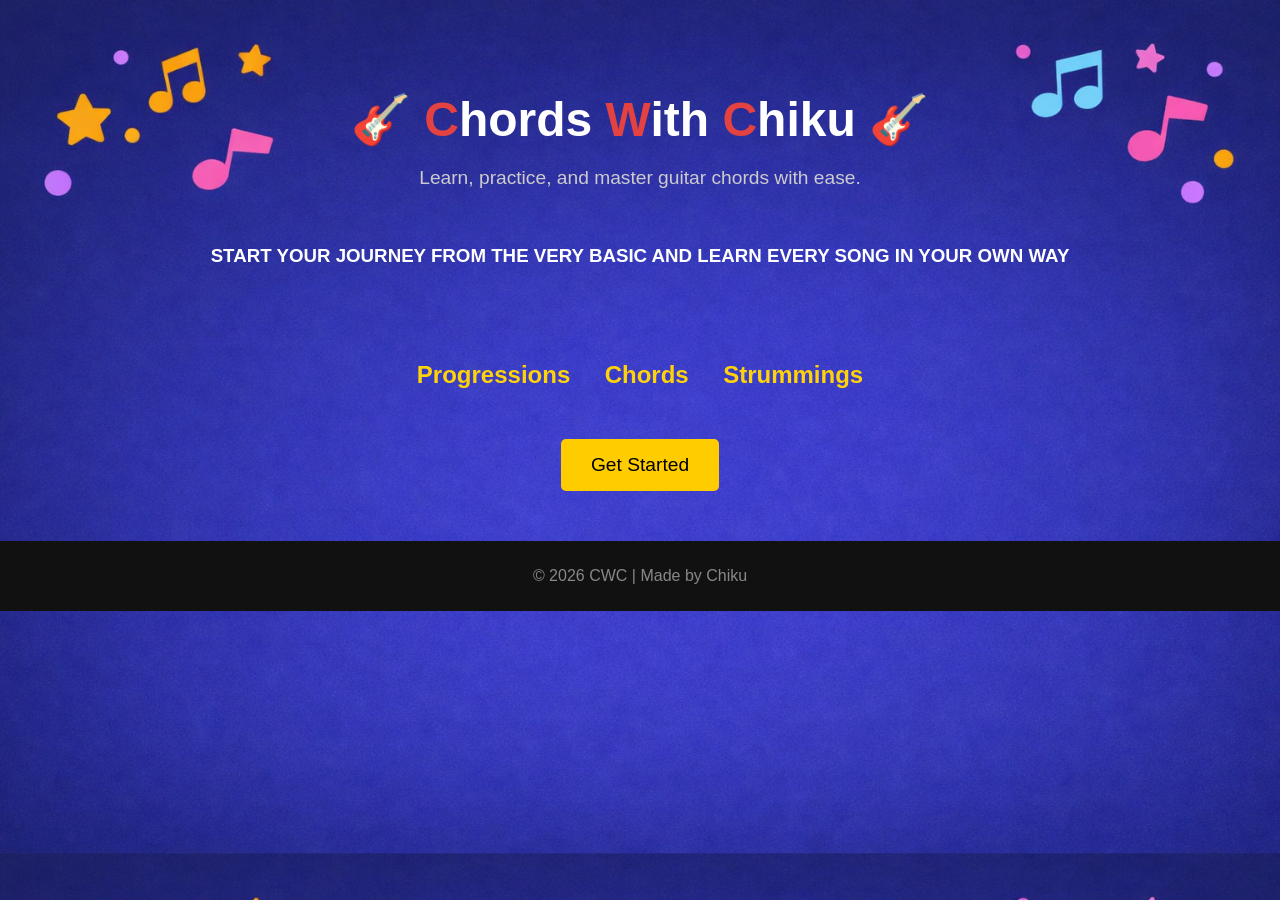
==== index.html @ b46c6559 "changed the index file name and home nav" ====
<!DOCTYPE html>
<html lang="en">
<head>
  <meta charset="UTF-8">
  <meta name="viewport" content="width=device-width, initial-scale=1.0">
  <title>CWC</title>
  <link rel="stylesheet" href="gc.css">
  
</head>
<body>
  <header>
    <h1>🎸 <strong >C</strong>hords <strong>W</strong>ith <strong>C</strong>hiku 🎸</h1>
    <p>Learn, practice, and master guitar chords with ease.</p> <br>
    <h3> START YOUR JOURNEY FROM THE VERY BASIC AND LEARN EVERY SONG IN YOUR OWN WAY</h3>
  </header>

  <nav>
    <a href="progressions.html">Progressions</a>
    <a href="chords.html">Chords</a>
    <a href="strummings.html">Strummings</a>
  </nav>

  <div class="cta">
    <button onclick="window.location.href='songs.html'"> Get Started </button>
    
  </div>

  <footer>
    <p>&copy; 2026 CWC | Made by Chiku</p>
  </footer>
</body>
</html>
---- gc.css ----
body {
  font-family: Arial, sans-serif;
  margin: 0;
  padding: 0;
  background: linear-gradient(135deg, #1e1e2f, #3a3a5a);
  color: #fff;
  background-image: url('Copilot_20260701_133014.png');
  background-size: cover;
  cursor: url('guitar-292749af-32.cur'),0 0 auto;
}

header {
  text-align: center;
  padding: 60px 20px;
}

header h1 {
  font-size: 3em;
  margin-bottom: 10px;
}

header p {
  font-size: 1.2em;
  color: #ccc;
}

nav {
  text-align: center;
  margin: 15px 0;
}

nav a {
    font-size: 1.5em;
  text-decoration:none;
  color: #ffd20a;
  margin: 0 15px;
  font-weight: bold;
}
 
nav a:hover {
  
  text-shadow: 0 0 10px #000000;
}

.cta {
  text-align: center;
  margin: 50px 0;
}

.cta button {
  background: #ffcc00;
  border: none;
  padding: 15px 30px;
  font-size: 1.2em;
  cursor: pointer;
  border-radius: 5px;
  transition: 0.3s;
}

.cta button:hover {
  
  background: linear-gradient(45deg, #b2b20a, #39ff14, #ffff00);
  box-shadow: 0 0 15px #39ff14;
  transition: 0.4s ease;



}

footer {
  text-align: center;
  padding: 10px;
  background: #111;
  color: #888;
  position: relative;
  margin-top: auto;
  bottom: 0;
}
strong {
  color: #e44141;
}

button {
    font-family: 'verdana', sans-serif;
}


* {
  cursor: url('https://cdn.cursors-4u.net/previews/guitar-8c8d8850-32.webp') 32 32, auto !important;
}
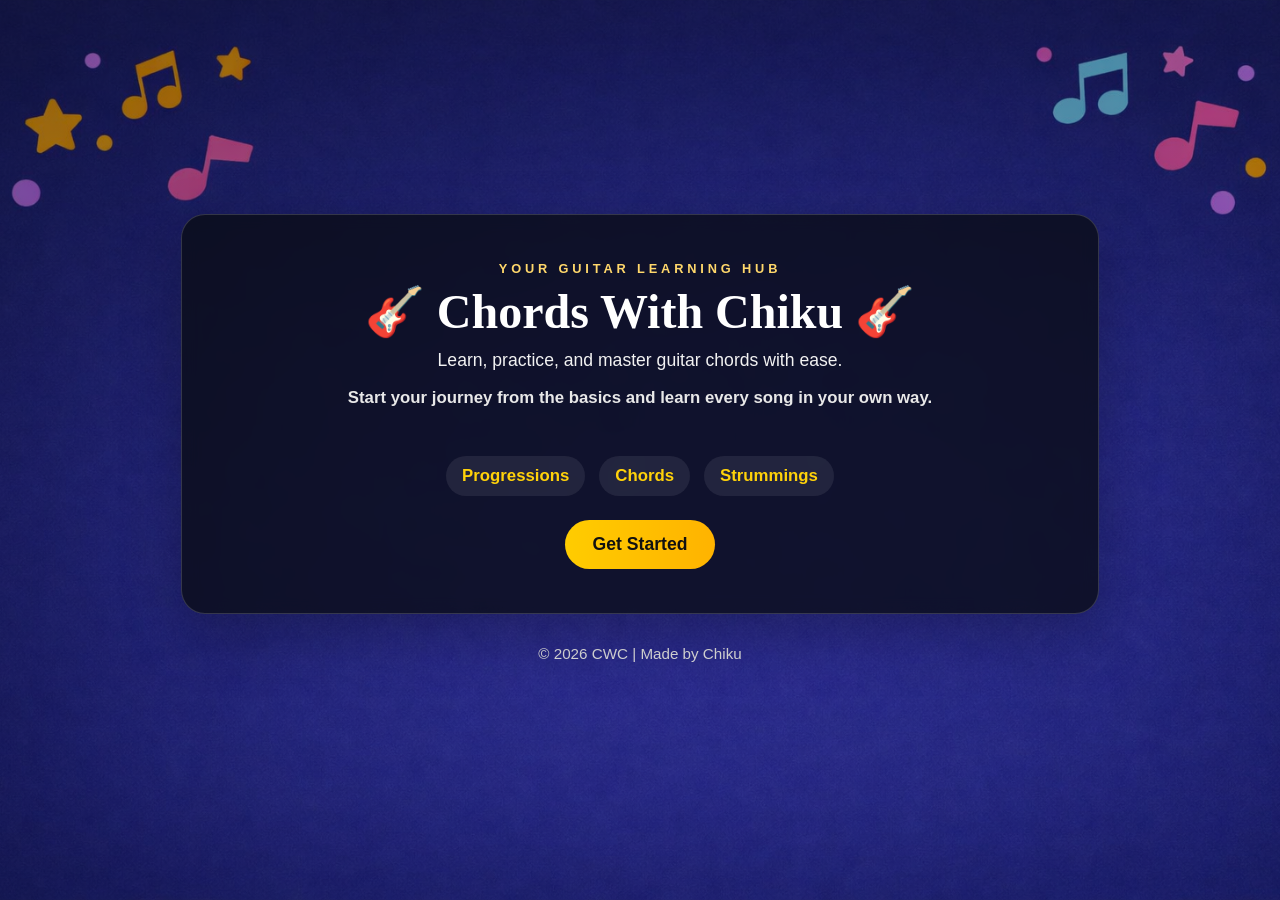
==== commit 97ca5227: "changed the styling in the whole web" ====
--- a/index.html
+++ b/index.html
@@ -8,25 +8,28 @@
   
 </head>
 <body>
-  <header>
-    <h1>🎸 <strong >C</strong>hords <strong>W</strong>ith <strong>C</strong>hiku 🎸</h1>
-    <p>Learn, practice, and master guitar chords with ease.</p> <br>
-    <h3> START YOUR JOURNEY FROM THE VERY BASIC AND LEARN EVERY SONG IN YOUR OWN WAY</h3>
-  </header>
+  <div class="hero-card">
+    <header>
+      <p class="eyebrow">Your guitar learning hub</p>
+      <h1>🎸 Chords With Chiku 🎸</h1>
+      <p class="lead">Learn, practice, and master guitar chords with ease.</p>
+      <h3>Start your journey from the basics and learn every song in your own way.</h3>
+    </header>
 
-  <nav>
-    <a href="progressions.html">Progressions</a>
-    <a href="chords.html">Chords</a>
-    <a href="strummings.html">Strummings</a>
-  </nav>
+    <nav>
+      <a href="progressions.html">Progressions</a>
+      <a href="chords.html">Chords</a>
+      <a href="strummings.html">Strummings</a>
+    </nav>
 
-  <div class="cta">
-    <button onclick="window.location.href='songs.html'"> Get Started </button>
-    
+    <div class="cta">
+      <button onclick="window.location.href='songs.html'">Get Started</button>
+    </div>
   </div>
 
   <footer>
     <p>&copy; 2026 CWC | Made by Chiku</p>
   </footer>
+  <script src="theme.js"></script>
 </body>
 </html>
--- a/gc.css
+++ b/gc.css
@@ -2,86 +2,171 @@
   font-family: Arial, sans-serif;
   margin: 0;
   padding: 0;
-  background: linear-gradient(135deg, #1e1e2f, #3a3a5a);
+  min-height: 100vh;
   color: #fff;
-  background-image: url('Copilot_20260701_133014.png');
+  background-color: #050506;
+  background-image: linear-gradient(135deg, rgba(0, 0, 0, 0.38), rgba(0, 0, 0, 0.28)), url('Copilot_20260701_133014.png');
   background-size: cover;
-  cursor: url('guitar-292749af-32.cur'),0 0 auto;
+  background-position: center;
+  background-repeat: no-repeat;
+  display: flex;
+  flex-direction: column;
+  justify-content: center;
+  align-items: center;
+  transition: background 0.3s ease, color 0.3s ease;
+}
+
+body.theme-pink {
+  --card-bg: rgba(255,255,255,0.96);
+  --text-color: #2f2235;
+  --heading-color: #b23a6f;
+  --accent-color: #c4457b;
+  --border-color: rgba(233, 119, 167, 0.2);
+  --button-bg: linear-gradient(90deg, #ffedf4, #ffe7f0);
+  --button-text: #8a315c;
+  background-image: linear-gradient(135deg, rgba(0, 0, 0, 0.38), rgba(0, 0, 0, 0.28)), url('Copilot_20260701_133014.png');
+  background-size: cover;
+  background-position: center;
+  background-repeat: no-repeat;
+  color: var(--text-color);
+}
+
+body.theme-blue {
+  --card-bg: rgba(255,255,255,0.96);
+  --text-color: #213b4d;
+  --heading-color: #0f6c8a;
+  --accent-color: #2579a8;
+  --border-color: rgba(87, 144, 180, 0.2);
+  --button-bg: linear-gradient(90deg, #eef8ff, #f8fcff);
+  --button-text: #2b5f7d;
+  background-image: linear-gradient(135deg, rgba(0, 0, 0, 0.38), rgba(0, 0, 0, 0.28)), url('Copilot_20260701_133014.png');
+  background-size: cover;
+  background-position: center;
+  background-repeat: no-repeat;
+  color: var(--text-color);
+}
+
+.theme-toggle {
+  position: fixed;
+  top: 16px;
+  right: 16px;
+  z-index: 1000;
+  border: none;
+  border-radius: 999px;
+  padding: 10px 14px;
+  font-weight: 700;
+  cursor: pointer;
+  background: var(--button-bg);
+  color: var(--button-text);
+  box-shadow: 0 8px 20px rgba(0,0,0,0.12);
+}
+
+.hero-card {
+  width: min(860px, calc(100% - 32px));
+  background: rgba(10, 12, 20, 0.78);
+  backdrop-filter: blur(8px);
+  border: 1px solid rgba(255,255,255,0.16);
+  border-radius: 24px;
+  padding: 36px 28px;
+  box-shadow: 0 20px 60px rgba(0,0,0,0.28);
+  text-align: center;
 }
 
 header {
   text-align: center;
-  padding: 60px 20px;
+  padding: 10px 0 20px;
+}
+
+.eyebrow {
+  margin: 0 0 8px;
+  text-transform: uppercase;
+  letter-spacing: 0.3em;
+  font-size: 0.8rem;
+  color: #ffd86b;
+  font-weight: 700;
 }
 
 header h1 {
-  font-size: 3em;
-  margin-bottom: 10px;
+  font-size: clamp(2rem, 4vw, 3rem);
+  margin: 0 0 10px;
+  color: #fff;
+  font-family: Georgia, 'Times New Roman', serif;
 }
 
 header p {
-  font-size: 1.2em;
-  color: #ccc;
+  font-size: 1.1rem;
+  color: #f2f2f2;
+  margin: 0;
+}
+
+header h3 {
+  margin: 14px auto 0;
+  max-width: 650px;
+  font-size: 1.05rem;
+  line-height: 1.6;
+  color: #e8e8e8;
 }
 
 nav {
-  text-align: center;
-  margin: 15px 0;
+  display: flex;
+  justify-content: center;
+  flex-wrap: wrap;
+  gap: 14px;
+  margin: 24px 0 10px;
 }
 
 nav a {
-    font-size: 1.5em;
-  text-decoration:none;
+  font-size: 1.05rem;
+  text-decoration: none;
   color: #ffd20a;
-  margin: 0 15px;
-  font-weight: bold;
+  font-weight: 700;
+  padding: 10px 16px;
+  border-radius: 999px;
+  background: rgba(255,255,255,0.08);
+  transition: transform 0.2s ease, background 0.2s ease;
 }
- 
+
 nav a:hover {
-  
-  text-shadow: 0 0 10px #000000;
+  background: rgba(255,255,255,0.16);
+  transform: translateY(-2px);
+  text-shadow: none;
 }
 
 .cta {
   text-align: center;
-  margin: 50px 0;
+  margin: 24px 0 8px;
 }
 
 .cta button {
-  background: #ffcc00;
+  background: linear-gradient(90deg, #ffcc00, #ffb300);
   border: none;
-  padding: 15px 30px;
-  font-size: 1.2em;
+  padding: 14px 28px;
+  font-size: 1.1rem;
   cursor: pointer;
-  border-radius: 5px;
-  transition: 0.3s;
+  border-radius: 999px;
+  transition: transform 0.2s ease, box-shadow 0.2s ease;
+  font-weight: 700;
+  color: #111;
 }
 
 .cta button:hover {
-  
-  background: linear-gradient(45deg, #b2b20a, #39ff14, #ffff00);
-  box-shadow: 0 0 15px #39ff14;
-  transition: 0.4s ease;
-
-
-
+  transform: translateY(-2px);
+  box-shadow: 0 10px 24px rgba(255, 195, 0, 0.25);
 }
 
 footer {
   text-align: center;
-  padding: 10px;
-  background: #111;
-  color: #888;
-  position: relative;
-  margin-top: auto;
-  bottom: 0;
+  padding: 16px 10px 8px;
+  color: #ddd;
+  font-size: 0.95rem;
 }
+
 strong {
-  color: #e44141;
+  color: #ff7a7a;
 }
 
 button {
-    font-family: 'verdana', sans-serif;
+  font-family: 'verdana', sans-serif;
 }
 
 
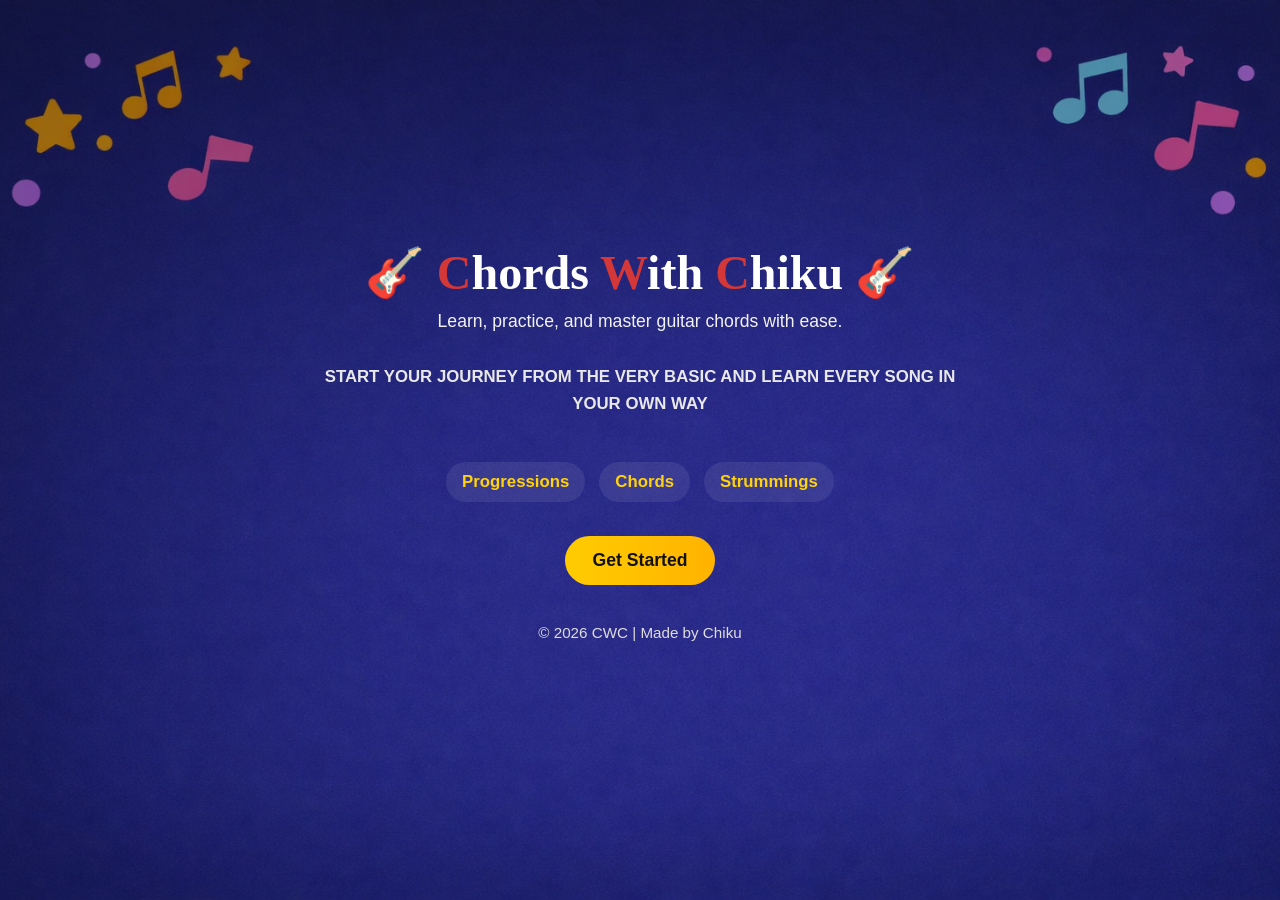
==== commit 6492184c: "changed the landing page" ====
--- a/index.html
+++ b/index.html
@@ -5,31 +5,26 @@
   <meta name="viewport" content="width=device-width, initial-scale=1.0">
   <title>CWC</title>
   <link rel="stylesheet" href="gc.css">
-  
 </head>
 <body>
-  <div class="hero-card">
-    <header>
-      <p class="eyebrow">Your guitar learning hub</p>
-      <h1>🎸 Chords With Chiku 🎸</h1>
-      <p class="lead">Learn, practice, and master guitar chords with ease.</p>
-      <h3>Start your journey from the basics and learn every song in your own way.</h3>
-    </header>
+  <header>
+    <h1>🎸 <strong>C</strong>hords <strong>W</strong>ith <strong>C</strong>hiku 🎸</h1>
+    <p>Learn, practice, and master guitar chords with ease.</p> <br>
+    <h3>START YOUR JOURNEY FROM THE VERY BASIC AND LEARN EVERY SONG IN YOUR OWN WAY</h3>
+  </header>
 
-    <nav>
-      <a href="progressions.html">Progressions</a>
-      <a href="chords.html">Chords</a>
-      <a href="strummings.html">Strummings</a>
-    </nav>
+  <nav>
+    <a href="progressions.html">Progressions</a>
+    <a href="chords.html">Chords</a>
+    <a href="strummings.html">Strummings</a>
+  </nav>
 
-    <div class="cta">
-      <button onclick="window.location.href='songs.html'">Get Started</button>
-    </div>
+  <div class="cta">
+    <button onclick="window.location.href='songs.html'">Get Started</button>
   </div>
 
   <footer>
     <p>&copy; 2026 CWC | Made by Chiku</p>
   </footer>
-  <script src="theme.js"></script>
 </body>
 </html>
--- a/gc.css
+++ b/gc.css
@@ -162,7 +162,7 @@
 }
 
 strong {
-  color: #ff7a7a;
+  color: #d43737;
 }
 
 button {
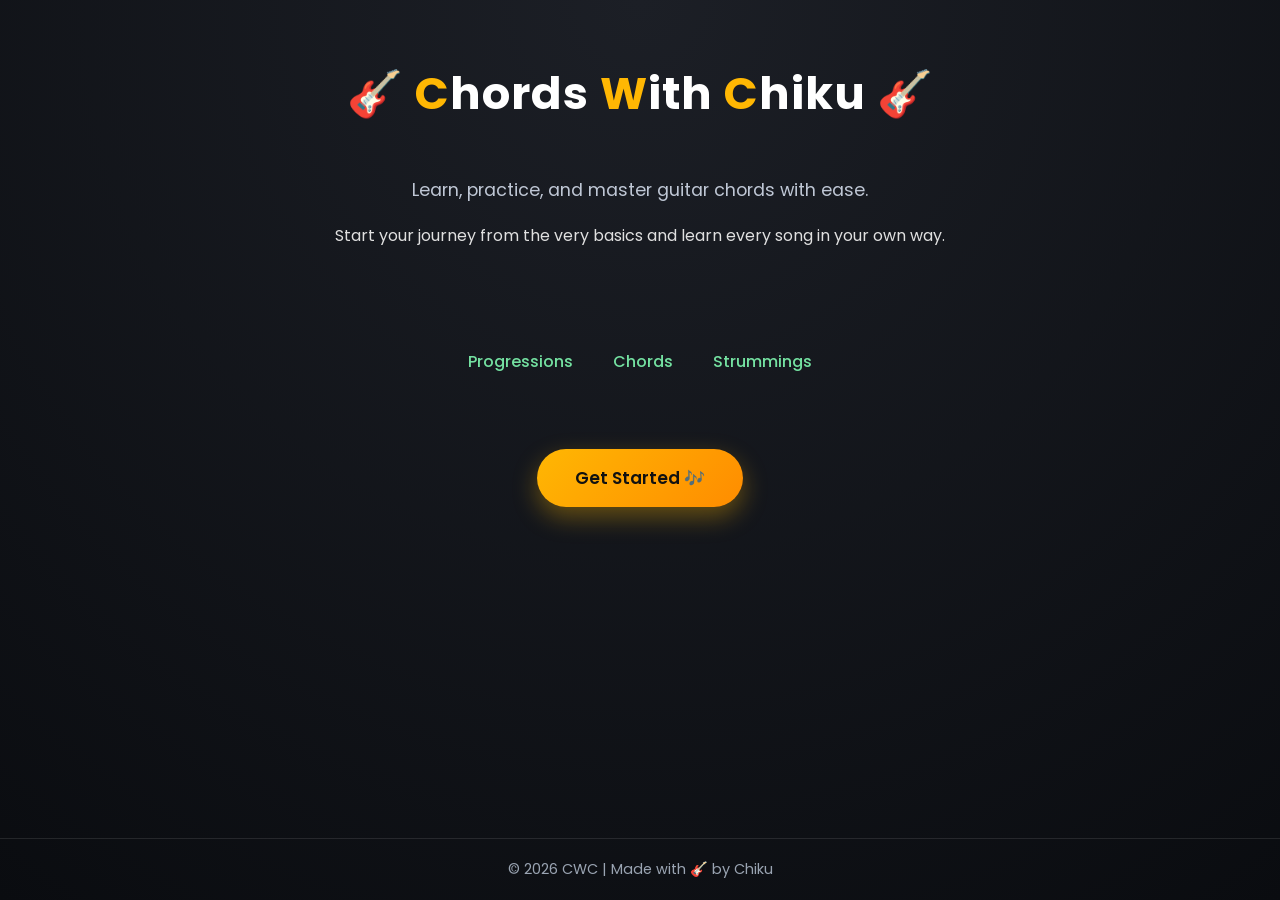
==== commit 3bff073f: "changed the stylin in home page" ====
--- a/index.html
+++ b/index.html
@@ -3,28 +3,41 @@
 <head>
   <meta charset="UTF-8">
   <meta name="viewport" content="width=device-width, initial-scale=1.0">
-  <title>CWC</title>
+  <title>CWC | Chords With Chiku</title>
+
+  <!-- Google Font -->
+  <link href="https://fonts.googleapis.com/css2?family=Poppins:wght@300;400;600;700&display=swap" rel="stylesheet">
+
+  
   <link rel="stylesheet" href="gc.css">
 </head>
+
 <body>
-  <header>
-    <h1>🎸 <strong>C</strong>hords <strong>W</strong>ith <strong>C</strong>hiku 🎸</h1>
-    <p>Learn, practice, and master guitar chords with ease.</p> <br>
-    <h3>START YOUR JOURNEY FROM THE VERY BASIC AND LEARN EVERY SONG IN YOUR OWN WAY</h3>
-  </header>
 
-  <nav>
-    <a href="progressions.html">Progressions</a>
-    <a href="chords.html">Chords</a>
-    <a href="strummings.html">Strummings</a>
-  </nav>
+<header>
+  <h1>🎸 <strong>C</strong>hords <strong>W</strong>ith <strong>C</strong>hiku 🎸</h1>
+  <p>Learn, practice, and master guitar chords with ease.</p>
+  <h3>
+    Start your journey from the very basics and learn every song
+    in your own way.
+  </h3>
+</header>
 
-  <div class="cta">
-    <button onclick="window.location.href='songs.html'">Get Started</button>
-  </div>
+<nav>
+  <a href="progressions.html">Progressions</a>
+  <a href="chords.html">Chords</a>
+  <a href="strummings.html">Strummings</a>
+</nav>
 
-  <footer>
-    <p>&copy; 2026 CWC | Made by Chiku</p>
-  </footer>
+<div class="cta">
+  <button onclick="window.location.href='songs.html'">
+    Get Started 🎶
+  </button>
+</div>
+
+<footer>
+  <p>&copy; 2026 CWC | Made with 🎸 by Chiku</p>
+</footer>
+
 </body>
-</html>
+</html>
--- a/gc.css
+++ b/gc.css
@@ -1,177 +1,130 @@
-body {
-  font-family: Arial, sans-serif;
+* {
   margin: 0;
   padding: 0;
+  box-sizing: border-box;
+  font-family: "Poppins", sans-serif;
+}
+
+body {
   min-height: 100vh;
+  background: radial-gradient(circle at top, #1c1f26, #0a0c10);
   color: #fff;
-  background-color: #050506;
-  background-image: linear-gradient(135deg, rgba(0, 0, 0, 0.38), rgba(0, 0, 0, 0.28)), url('Copilot_20260701_133014.png');
-  background-size: cover;
-  background-position: center;
-  background-repeat: no-repeat;
   display: flex;
   flex-direction: column;
-  justify-content: center;
-  align-items: center;
-  transition: background 0.3s ease, color 0.3s ease;
 }
 
-body.theme-pink {
-  --card-bg: rgba(255,255,255,0.96);
-  --text-color: #2f2235;
-  --heading-color: #b23a6f;
-  --accent-color: #c4457b;
-  --border-color: rgba(233, 119, 167, 0.2);
-  --button-bg: linear-gradient(90deg, #ffedf4, #ffe7f0);
-  --button-text: #8a315c;
-  background-image: linear-gradient(135deg, rgba(0, 0, 0, 0.38), rgba(0, 0, 0, 0.28)), url('Copilot_20260701_133014.png');
-  background-size: cover;
-  background-position: center;
-  background-repeat: no-repeat;
-  color: var(--text-color);
-}
-
-body.theme-blue {
-  --card-bg: rgba(255,255,255,0.96);
-  --text-color: #213b4d;
-  --heading-color: #0f6c8a;
-  --accent-color: #2579a8;
-  --border-color: rgba(87, 144, 180, 0.2);
-  --button-bg: linear-gradient(90deg, #eef8ff, #f8fcff);
-  --button-text: #2b5f7d;
-  background-image: linear-gradient(135deg, rgba(0, 0, 0, 0.38), rgba(0, 0, 0, 0.28)), url('Copilot_20260701_133014.png');
-  background-size: cover;
-  background-position: center;
-  background-repeat: no-repeat;
-  color: var(--text-color);
-}
-
-.theme-toggle {
-  position: fixed;
-  top: 16px;
-  right: 16px;
-  z-index: 1000;
-  border: none;
-  border-radius: 999px;
-  padding: 10px 14px;
-  font-weight: 700;
-  cursor: pointer;
-  background: var(--button-bg);
-  color: var(--button-text);
-  box-shadow: 0 8px 20px rgba(0,0,0,0.12);
-}
-
-.hero-card {
-  width: min(860px, calc(100% - 32px));
-  background: rgba(10, 12, 20, 0.78);
-  backdrop-filter: blur(8px);
-  border: 1px solid rgba(255,255,255,0.16);
-  border-radius: 24px;
-  padding: 36px 28px;
-  box-shadow: 0 20px 60px rgba(0,0,0,0.28);
-  text-align: center;
-}
 
 header {
+  padding: 60px 20px;
   text-align: center;
-  padding: 10px 0 20px;
-}
-
-.eyebrow {
-  margin: 0 0 8px;
-  text-transform: uppercase;
-  letter-spacing: 0.3em;
-  font-size: 0.8rem;
-  color: #ffd86b;
-  font-weight: 700;
+  margin-bottom: 10px;
 }
 
 header h1 {
-  font-size: clamp(2rem, 4vw, 3rem);
-  margin: 0 0 10px;
-  color: #fff;
-  font-family: Georgia, 'Times New Roman', serif;
+  font-size: 2.8rem;
+  letter-spacing: 1px;
+  margin-bottom: 50px;
+}
+
+header h1 strong {
+  color: #ffb703;
 }
 
 header p {
   font-size: 1.1rem;
-  color: #f2f2f2;
-  margin: 0;
+  color: #bfc7d5;
+  margin-bottom: 20px;
 }
 
 header h3 {
-  margin: 14px auto 0;
-  max-width: 650px;
-  font-size: 1.05rem;
+  font-size: 1rem;
+  font-weight: 400;
+  color: #e0e0e0;
+  max-width: 700px;
+  margin: auto;
   line-height: 1.6;
-  color: #e8e8e8;
 }
+
 
 nav {
   display: flex;
   justify-content: center;
-  flex-wrap: wrap;
-  gap: 14px;
-  margin: 24px 0 10px;
+  gap: 40px;
+  margin-top: 30px;
 }
 
 nav a {
-  font-size: 1.05rem;
   text-decoration: none;
-  color: #ffd20a;
-  font-weight: 700;
-  padding: 10px 16px;
-  border-radius: 999px;
-  background: rgba(255,255,255,0.08);
-  transition: transform 0.2s ease, background 0.2s ease;
+  color: #74e1a1;
+  font-weight: 500;
+  position: relative;
+  padding-bottom: 5px;
+  transition: color 0.3s ease;
+}
+
+nav a::after {
+  content: "";
+  position: absolute;
+  width: 0;
+  height: 2px;
+  background: #09ff80;
+  
+  left: 0;
+  bottom: 0;
+  transition: width 0.3s ease;
 }
 
 nav a:hover {
-  background: rgba(255,255,255,0.16);
-  transform: translateY(-2px);
-  text-shadow: none;
+  color: #4deacb;
 }
 
+nav a:hover::after {
+  width: 100%;
+  ;
+}
+
+
 .cta {
+  margin: 70px auto;
   text-align: center;
-  margin: 24px 0 8px;
 }
 
 .cta button {
-  background: linear-gradient(90deg, #ffcc00, #ffb300);
+  background: linear-gradient(135deg, #ffb703, #ff8c00);
   border: none;
-  padding: 14px 28px;
-  font-size: 1.1rem;
+  padding: 16px 38px;
+  font-size: 1.05rem;
+  font-weight: 600;
+  border-radius: 40px;
   cursor: pointer;
-  border-radius: 999px;
-  transition: transform 0.2s ease, box-shadow 0.2s ease;
-  font-weight: 700;
   color: #111;
+  transition: transform 0.25s ease, box-shadow 0.25s ease;
+  box-shadow: 0 10px 25px rgba(255,183,3,0.35);
 }
 
 .cta button:hover {
-  transform: translateY(-2px);
-  box-shadow: 0 10px 24px rgba(255, 195, 0, 0.25);
-}
-
-footer {
-  text-align: center;
-  padding: 16px 10px 8px;
-  color: #ddd;
-  font-size: 0.95rem;
-}
-
-strong {
-  color: #d43737;
-}
-
-button {
-  font-family: 'verdana', sans-serif;
+  transform: translateY(-3px) scale(1.05);
+  box-shadow: 0 15px 35px rgba(255,183,3,0.55);
 }
 
 
-* {
-  cursor: url('https://cdn.cursors-4u.net/previews/guitar-8c8d8850-32.webp') 32 32, auto !important;
+footer {
+  margin-top: auto;
+  padding: 20px;
+  text-align: center;
+  font-size: 0.9rem;
+  color: #9aa4b2;
+  border-top: 1px solid rgba(255,255,255,0.1);
 }
 
 
+@media (max-width: 768px) {
+  header h1 {
+    font-size: 2.2rem;
+  }
+
+  nav {
+    gap: 25px;
+    flex-wrap: wrap;
+  }
+}
